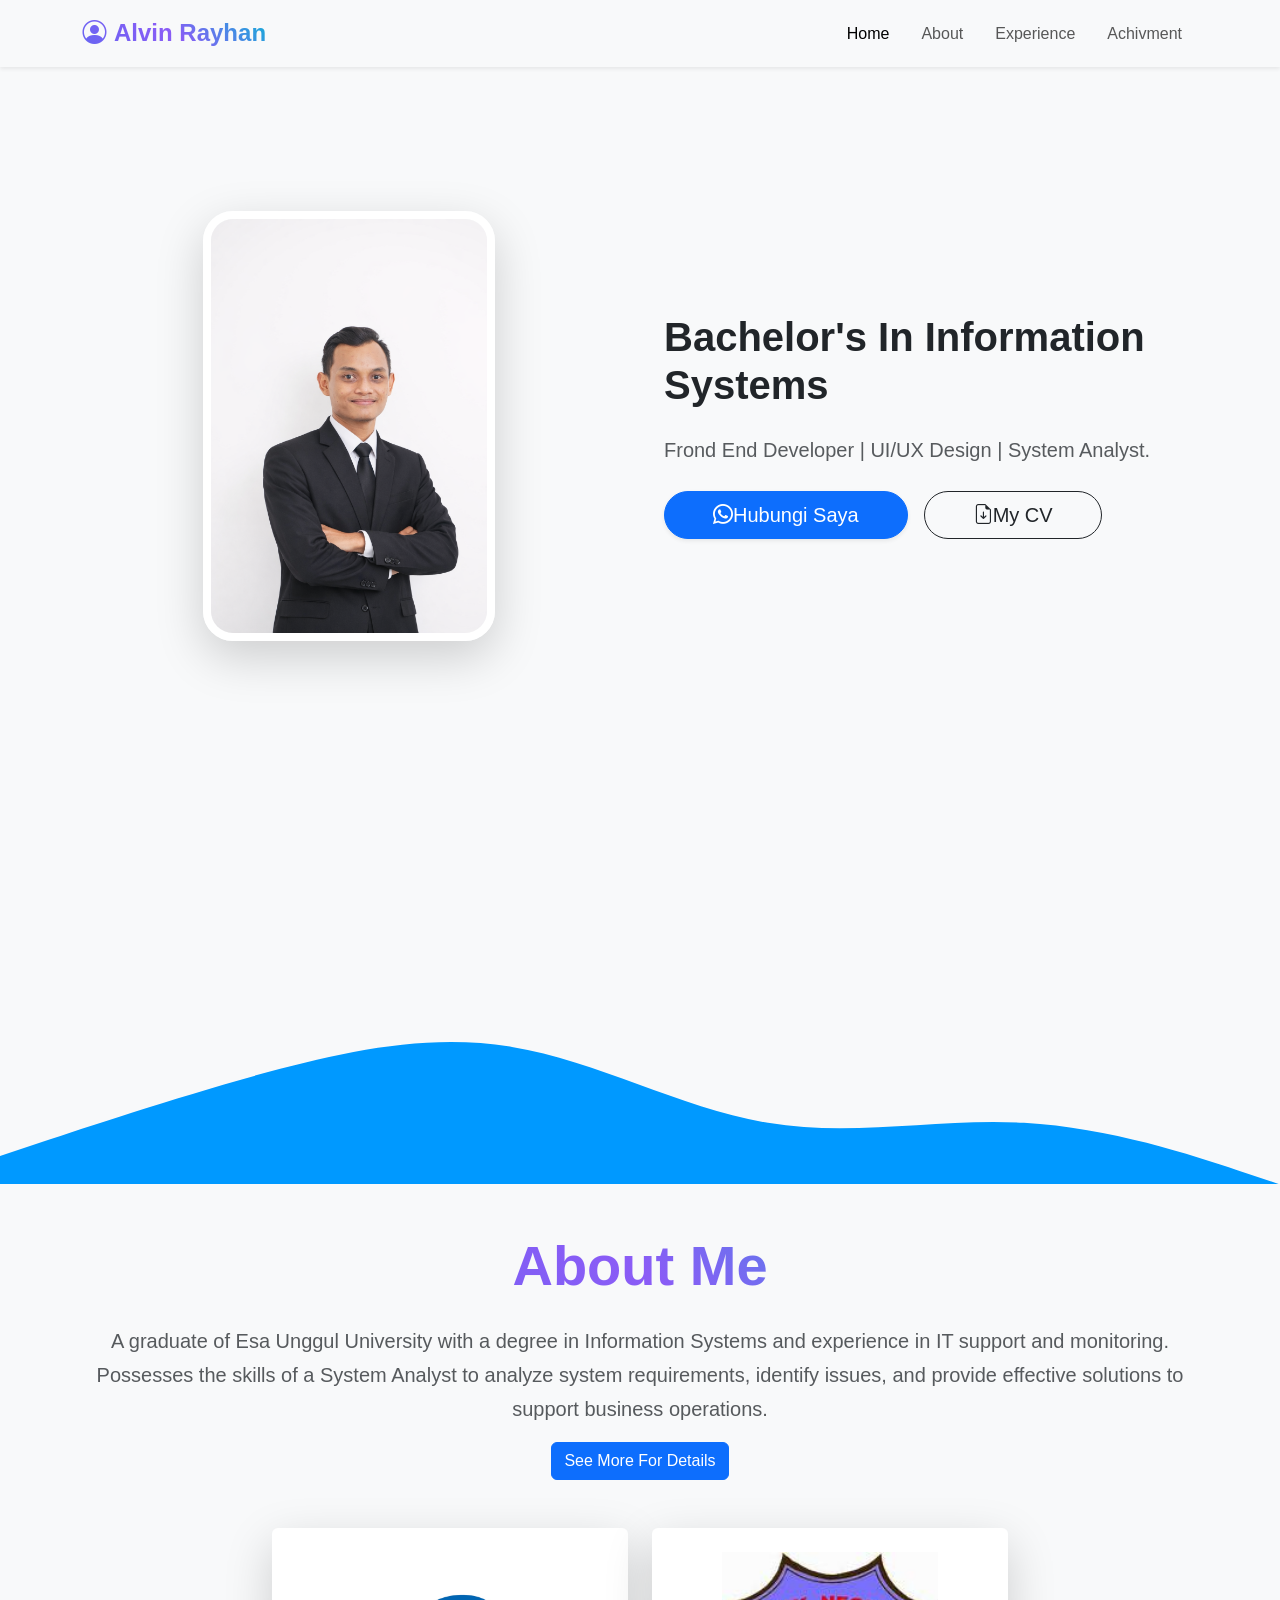
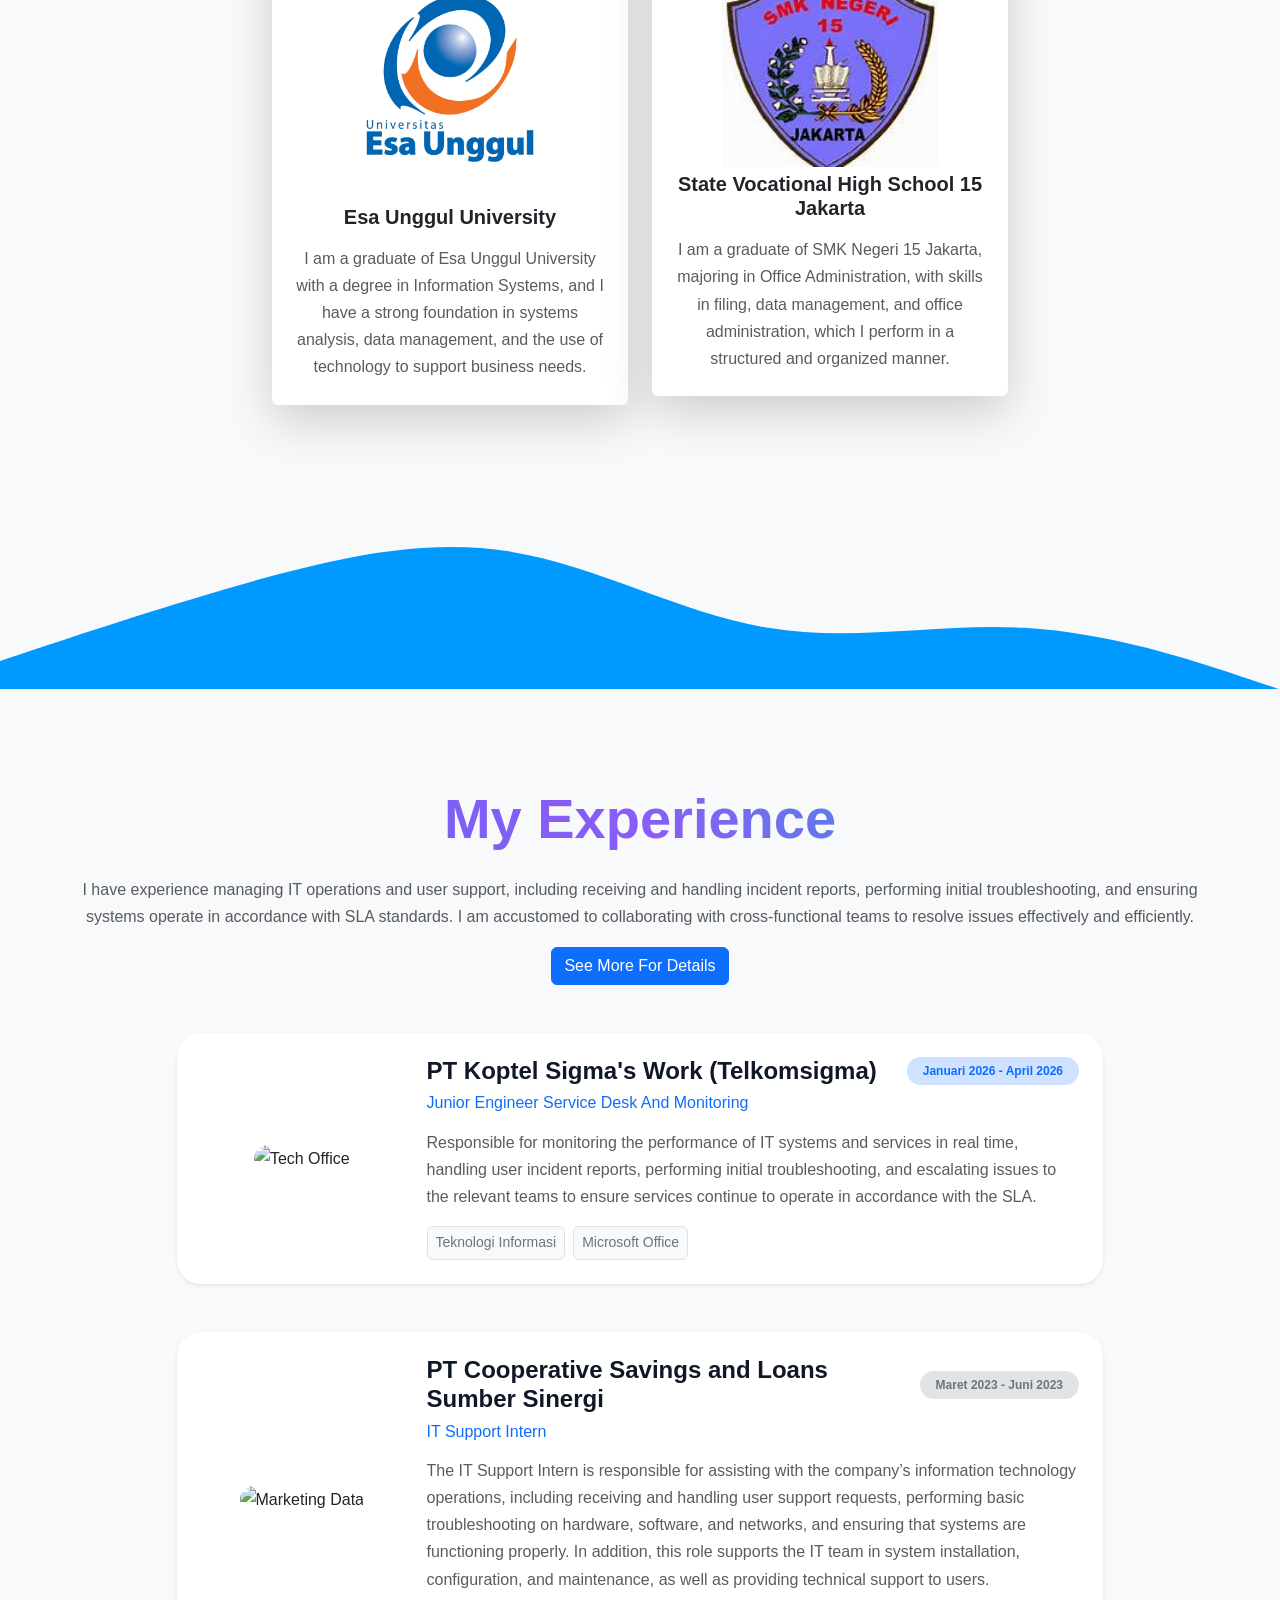
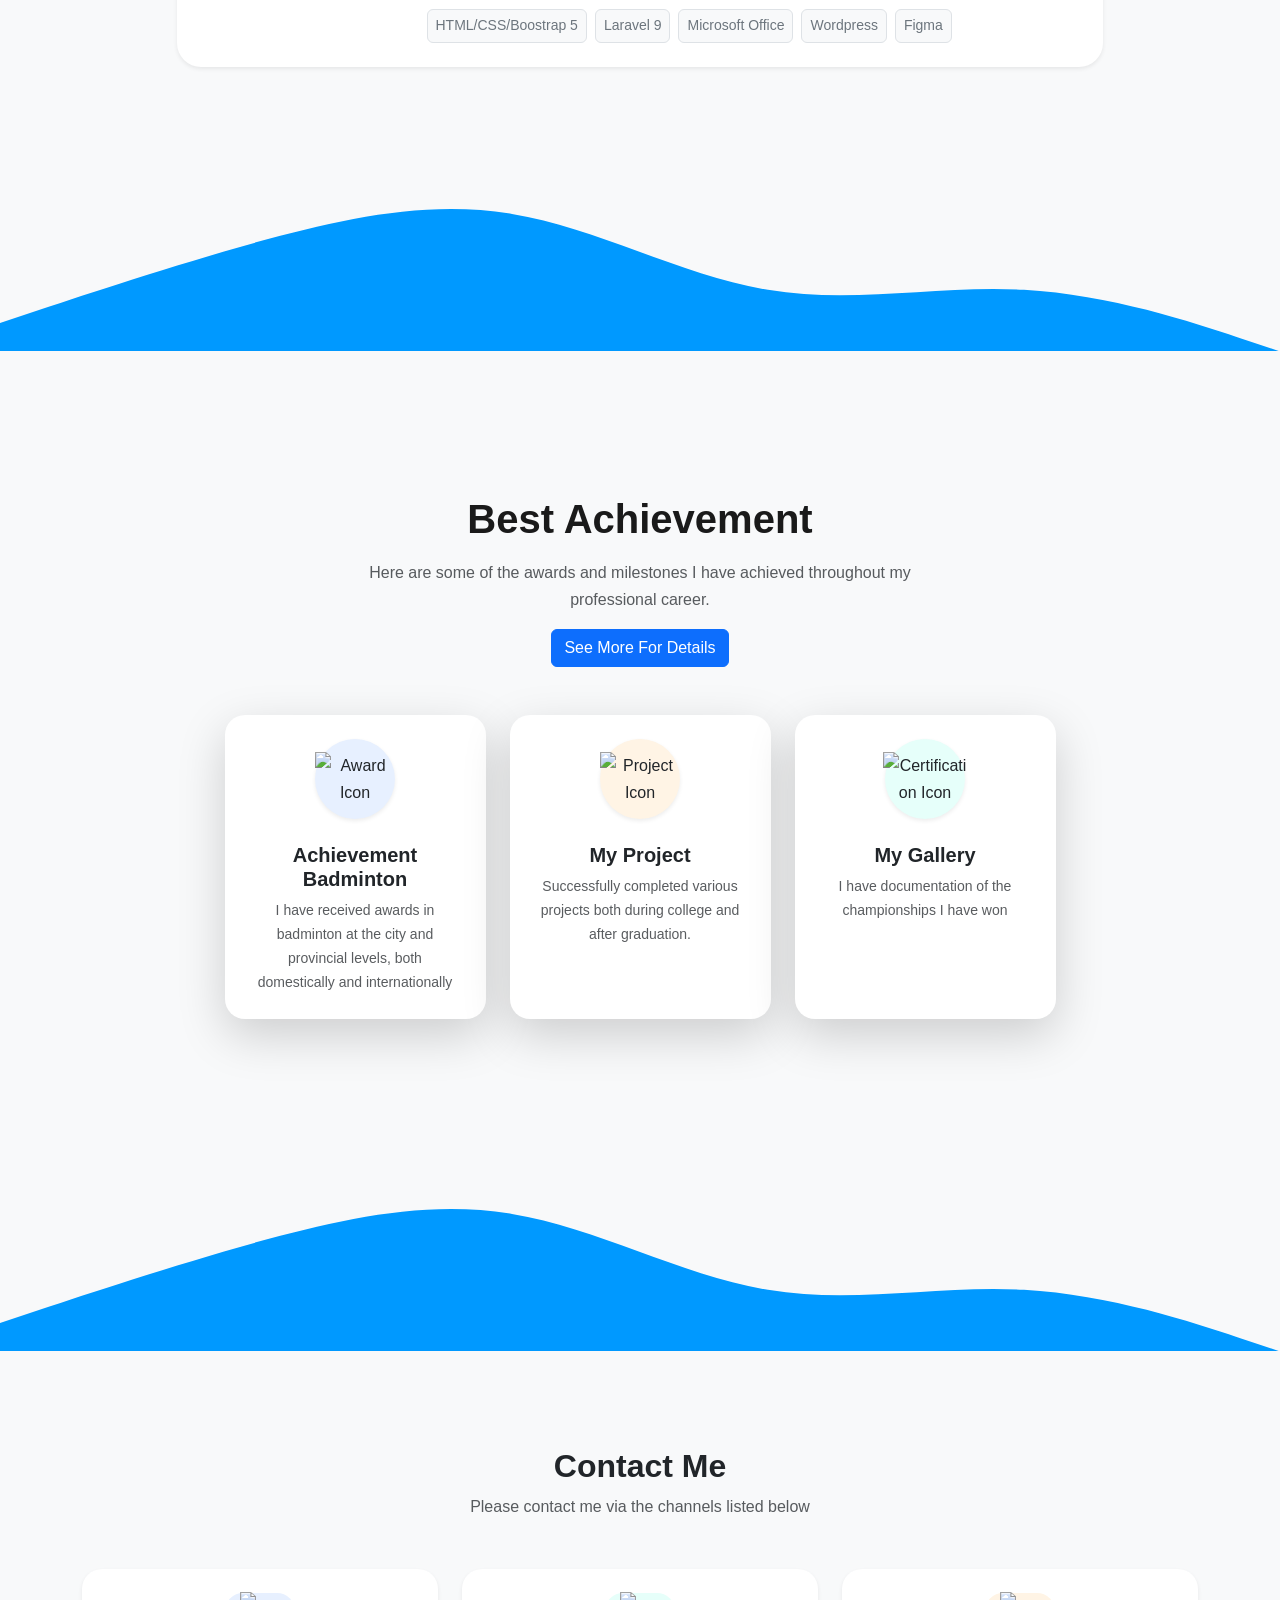
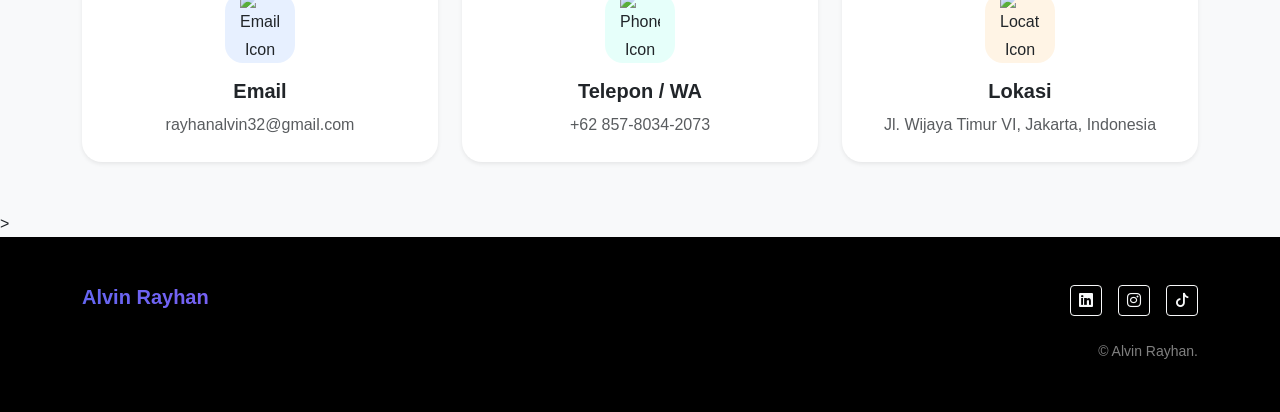
==== index.html @ 7f5422d6 "first commit" ====
<!doctype html>
<html lang="en">

<head>
    <!-- Required meta tags -->
    <meta charset="utf-8">
    <meta name="viewport" content="width=device-width, initial-scale=1">

    <!-- Bootstrap CSS -->
    <link href="https://cdn.jsdelivr.net/npm/bootstrap@5.0.2/dist/css/bootstrap.min.css" rel="stylesheet" integrity="sha384-EVSTQN3/azprG1Anm3QDgpJLIm9Nao0Yz1ztcQTwFspd3yD65VohhpuuCOmLASjC" crossorigin="anonymous">

     <link href="https://cdn.jsdelivr.net/npm/bootstrap@5.3.0/dist/css/bootstrap.min.css" rel="stylesheet" />
    <!-- Google Fonts -->
    <link href="https://fonts.googleapis.com/css2?family=Plus+Jakarta+Sans:wght@400;600;800&display=swap" rel="stylesheet" />

    <link rel="stylesheet" href="style.css">

    <link rel="icon" type="image/png" href="img/person.svg" />

    <!-- boostrap icons -->
    <link rel="stylesheet" href="https://cdn.jsdelivr.net/npm/bootstrap-icons@1.11.3/font/bootstrap-icons.min.css">

    <title>Home</title>
</head>

<body>
    <!-- Awal Navbar -->
  <nav id="navbar" class="navbar navbar-expand-lg navbar-light fixed-top bg-light bg-opacity-90 shadow-sm">
      <div class="container">
        <a class="navbar-brand fw-bold fs-4 gradient-text" href="#"> <i class="bi bi-person-circle me-2"></i>Alvin Rayhan </a>
        <button class="navbar-toggler" type="button" data-bs-toggle="collapse" data-bs-target="#navbarNav">
          <span class="navbar-toggler-icon"></span>
        </button>
        <div class="collapse navbar-collapse" id="navbarNav">
          <ul class="navbar-nav ms-auto">
            <li class="nav-item"><a class="nav-link px-3 active" href="index.html">Home</a></li>
            <li class="nav-item"><a class="nav-link px-3" href="about.html">About</a></li>
            <li class="nav-item"><a class="nav-link px-3" href="Experiance.html">Experience</a></li>
            <li class="nav-item"><a class="nav-link px-3" href="achivment.html">Achivment</a></li>
          </ul>
        </div>
      </div>
    </nav>
    <!-- Akhir Navbar -->

    <!-- Awal Jumbotron -->
<body style="font-family: 'Poppins', sans-serif; background-color: #f8f9fa;">
    <div class="py-5" style="min-height: 100vh; display: flex; align-items: center;">
        <div class="container">
            <div class="row align-items-center g-5 mb-5">
                <!-- Kolom Foto -->
                <div class="col-12 col-md-6 text-center p-5">
                    <div class="position-relative d-inline-block">
                        <!-- Gambar Responsif dengan Shadow dan Border Radius -->
                        <img src="img/Foto_Alvin.png" 
                             alt="Profile Image" 
                             class="img-fluid shadow-lg" 
                             style="border-radius: 30px; max-width: 60%; height: auto; border: 8px solid white;">        
                        <!-- Aksen Dekoratif (Hanya muncul di layar lebar) -->
                        <div class="d-none d-lg-block position-absolute shadow" 
                             style="bottom: -20px; right: -20px;">
                        </div>
                    </div>
                </div>

                <!-- Kolom Teks -->
                <div class="col-12 col-md-6 text-center text-md-start">
                    <h1 class=" fw-bold mb-4" style="color: #212529;">Bachelor's In Information Systems</h1>
                    <p class="lead text-muted mb-4">
                        Frond End Developer | UI/UX Design | System Analyst.
                    </p>
                    <!-- Tombol Aksi -->
                    <div class="d-grid d-sm-flex justify-content-sm-center justify-content-md-start gap-3">
                        <a href="https://wa.me/6285780342073/" class="btn btn-primary btn-lg px-5 shadow-sm" style="border-radius: 50px;"><i class="bi bi-whatsapp"></i>Hubungi Saya</a>
                        <a href="https://drive.google.com/file/d/1ceNBaFZXLnrvq-hzKHvFScd-qedGkUi-/view?usp=drivesdk" class="btn btn-outline-dark btn-lg px-5" style="border-radius: 50px;"><i class="bi bi-file-earmark-arrow-down"></i>My CV</a>
                    </div>
                </div>
            </div>
        </div>
    </div>
    <svg xmlns="http://www.w3.org/2000/svg" viewBox="0 0 1440 320"><path fill="#0099ff" fill-opacity="1" d="M0,288L48,272C96,256,192,224,288,197.3C384,171,480,149,576,165.3C672,181,768,235,864,250.7C960,267,1056,245,1152,250.7C1248,256,1344,288,1392,304L1440,320L1440,320L1392,320C1344,320,1248,320,1152,320C1056,320,960,320,864,320C768,320,672,320,576,320C480,320,384,320,288,320C192,320,96,320,48,320L0,320Z"></path></svg>
    </section>
    <!-- Akhir Jumbotron -->

    <!-- Tentang saya -->
   <section id="services" class="py-5">
      <div class="container">
        <div class="text-center mb-5 justify-content-center">
          <h2 class="display-4 fw-bold gradient-text mb-4">About Me</h2>
          <p class="lead opacity-75">A graduate of Esa Unggul University with a degree in Information Systems and experience in IT support and monitoring. Possesses the skills of a System Analyst to analyze system requirements, identify issues, and provide effective solutions to support business operations.</p>
          <a href="about.html"><button type="button" class="btn btn-primary">See More For Details</button></a>
        </div>
        <div class="row g-4 justify-content-center text-center">
          <div class="col-lg-4 col-md-6">
            <div class="card service-card shadow-lg border-0 h-200 text-center p-2">
              <div class="card-body">
                <img src="img/sekolah2.jpg" height="70%" width="80%" alt="">
                <div class="align-items-center justify-content-center" style="width: 30px; height: 5px">
                </div>
                <h5 class="card-title fw-bold mb-3">Esa Unggul University</h5>
                <p class="card-text opacity-75">I am a graduate of Esa Unggul University with a degree in Information Systems, and I have a strong foundation in systems analysis, data management, and the use of technology to support business needs.</p>
              </div>
            </div>
          </div>
          <div class="col-lg-4 col-md-6">
            <div class="card service-card shadow-lg border-0 h-200 text-center p-2">
              <div class="card-body">
                <img src="img/sekolah1.jpeg" height="70%" width="70%" alt="">
                <div class="align-items-center justify-content-center" style="width: 30px; height: 5px">
                </div>
               <h5 class="card-title fw-bold mb-3">State Vocational High School 15 Jakarta</h5>
                <p class="card-text opacity-75">I am a graduate of SMK Negeri 15 Jakarta, majoring in Office Administration, with skills in filing, data management, and office administration, which I perform in a structured and organized manner.</p>
              </div>
            </div>
            </div>
          </div>
        </div>
      </div>
      <svg xmlns="http://www.w3.org/2000/svg" viewBox="0 0 1440 320"><path fill="#0099ff" fill-opacity="1" d="M0,288L48,272C96,256,192,224,288,197.3C384,171,480,149,576,165.3C672,181,768,235,864,250.7C960,267,1056,245,1152,250.7C1248,256,1344,288,1392,304L1440,320L1440,320L1392,320C1344,320,1248,320,1152,320C1056,320,960,320,864,320C768,320,672,320,576,320C480,320,384,320,288,320C192,320,96,320,48,320L0,320Z"></path></svg>
    </section>
    <!-- Akhir Tentang Saya -->

    <!-- Awal project -->
    <section class="py-5">
        <div class="container">
            <!-- Header Section -->
            <div class="text-center mb-5">
                <h2 class="display-4 fw-bold gradient-text mb-4">My Experience</h2>
                <p class="text-muted mx-auto">I have experience managing IT operations and user support, including receiving and handling incident reports, performing initial troubleshooting, and ensuring systems operate in accordance with SLA standards. I am accustomed to collaborating with cross-functional teams to resolve issues effectively and efficiently.</p>
                <a href="Experiance.html"><button type="button" class="btn btn-primary">See More For Details</button></a>
            </div>
            <div class="row g-4">
                <!-- Experience Item 1 -->
                <div class="col-12 col-lg-10 mx-auto">
                    <div class="card border-0 shadow-sm p-4 mb-4" style="border-radius: 24px; transition: transform 0.3s ease;">
                        <div class="row align-items-center g-4">
                            <!-- Foto Perusahaan/Project (Responsive) -->
                            <div class="col-12 col-md-3 text-center">
                                <img src="https://encrypted-tbn0.gstatic.com/images?q=tbn:ANd9GcQ8IyGQgUkK_J640J2reZiZBvo8XWb_6tnN-Q&s" 
                                     alt="Tech Office" 
                                     class="img-fluid" 
                                     style="border-radius: 20px; object-fit: cover; height: 150px; width: 100%;">
                            </div>
                            
                            <!-- Detail Teks -->
                            <div class="col-12 col-md-9 text-center text-md-start">
                                <div class="d-flex flex-column flex-md-row justify-content-between align-items-center mb-2">
                                    <h4 class="fw-bold mb-0" style="color: #101828;">PT Koptel Sigma's Work (Telkomsigma)</h4>
                                    <span class="badge bg-primary-subtle text-primary px-3 py-2 rounded-pill mt-2 mt-md-0">Januari 2026 - April 2026</span>
                                </div>
                                <h6 class="text-primary mb-3">Junior Engineer Service Desk And Monitoring</h6>
                                <p class="text-muted mb-0">Responsible for monitoring the performance of IT systems and services in real time, handling user incident reports, performing initial troubleshooting, and escalating issues to the relevant teams to ensure services continue to operate in accordance with the SLA.</p>
                                
                                <!-- Tags Keahlian -->
                                <div class="mt-3 d-flex flex-wrap justify-content-center justify-content-md-start gap-2">
                                    <span class="small px-2 py-1 bg-light border rounded text-secondary">Teknologi Informasi</span>
                                    <span class="small px-2 py-1 bg-light border rounded text-secondary">Microsoft Office</span>
                                </div>
                            </div>
                        </div>
                    </div>
                </div>

                <!-- Experience Item 2 -->
                <div class="col-12 col-lg-10 mx-auto">
                    <div class="card border-0 shadow-sm p-4" style="border-radius: 24px;">
                        <div class="row align-items-center g-4">
                            <div class="col-12 col-md-3 text-center">
                                <img src="https://encrypted-tbn0.gstatic.com/images?q=tbn:ANd9GcRtpWvojah6W4lP8I0nQXXJ2crtrlTQQ3ZTkA&s" 
                                     alt="Marketing Data" 
                                     class="img-fluid" 
                                     style="border-radius: 20px; object-fit: cover; height: 150px; width: 100%;">
                            </div>
                            <div class="col-12 col-md-9 text-center text-md-start">
                                <div class="d-flex flex-column flex-md-row justify-content-between align-items-center mb-2">
                                    <h4 class="fw-bold mb-0" style="color: #101828;">PT Cooperative Savings and Loans Sumber Sinergi </h4>
                                    <span class="badge bg-secondary-subtle text-secondary px-3 py-2 rounded-pill mt-2 mt-md-0">Maret 2023 - Juni 2023</span>
                                </div>
                                <h6 class="text-primary mb-3">IT Support Intern</h6>
                                <p class="text-muted mb-0">The IT Support Intern is responsible for assisting with the company’s information technology operations, including receiving and handling user support requests, performing basic troubleshooting on hardware, software, and networks, and ensuring that systems are functioning properly. In addition, this role supports the IT team in system installation, configuration, and maintenance, as well as providing technical support to users.</p>
                                
                                <div class="mt-3 d-flex flex-wrap justify-content-center justify-content-md-start gap-2">
                                    <span class="small px-2 py-1 bg-light border rounded text-secondary">HTML/CSS/Boostrap 5</span>
                                    <span class="small px-2 py-1 bg-light border rounded text-secondary">Laravel 9</span>
                                    <span class="small px-2 py-1 bg-light border rounded text-secondary">Microsoft Office</span>
                                    <span class="small px-2 py-1 bg-light border rounded text-secondary">Wordpress</span>
                                    <span class="small px-2 py-1 bg-light border rounded text-secondary">Figma</span>
                                </div>
                            </div>
                        </div>
                    </div>
                </div>
            </div>
        </div>
        <svg xmlns="http://www.w3.org/2000/svg" viewBox="0 0 1440 320"><path fill="#0099ff" fill-opacity="1" d="M0,288L48,272C96,256,192,224,288,197.3C384,171,480,149,576,165.3C672,181,768,235,864,250.7C960,267,1056,245,1152,250.7C1248,256,1344,288,1392,304L1440,320L1440,320L1392,320C1344,320,1248,320,1152,320C1056,320,960,320,864,320C768,320,672,320,576,320C480,320,384,320,288,320C192,320,96,320,48,320L0,320Z"></path></svg>
    </section>
    <!-- Akhir project -->

    <!-- Awal Pengalaman kerja -->
    <section class="py-5">
      <div class="container py-lg-5">
        <!-- Judul Section -->
        <div class="text-center mb-5">
          <h2 class="fw-bold mb-3" style="font-size: 2.5rem; color: #1a1a1a">Best Achievement</h2>
          <p class="text-muted mx-auto" style="max-width: 600px">Here are some of the awards and milestones I have achieved throughout my professional career.</p>
          <a href="Archivment.html"><button type="button" class="btn btn-primary">See More For Details</button></a>
        </div>

        <!-- Grid Achievement -->
        <div class="row g-4 justify-content-center">
          <!-- Card 1 -->
          <div class="col-12 col-sm-6 col-lg-3">
            <div class="card h-100 border-0 shadow-lg text-center p-4" style="border-radius: 20px; transition: 0.3s">
              <div class="mb-4 mx-auto d-flex align-items-center justify-content-center shadow-sm" style="width: 80px; height: 80px; background-color: #e7f0ff; border-radius: 50%">
                <img src="https://img.icons8.com/fluency/48/trophy.png" alt="Award Icon" />
              </div>
              <h3 class="fw-bold mb-2" style="font-size: 1.25rem">Achievement Badminton</h3>
              <p class="text-muted small mb-0">I have received awards in badminton at the city and provincial levels, both domestically and internationally</p>
            </div>
          </div>

          <!-- Card 2 -->
          <div class="col-12 col-sm-6 col-lg-3">
            <div class="card h-100 border-0 shadow-lg text-center p-4" style="border-radius: 20px; transition: 0.3s">
              <div class="mb-4 mx-auto d-flex align-items-center justify-content-center shadow-sm" style="width: 80px; height: 80px; background-color: #fff4e5; border-radius: 50%">
                <img src="https://img.icons8.com/fluency/48/star.png" alt="Project Icon" />
              </div>
              <h3 class="fw-bold mb-2" style="font-size: 1.25rem">My Project</h3>
              <p class="text-muted small mb-0">Successfully completed various projects both during college and after graduation.</p>
            </div>
          </div>

          <!-- Card 3 -->
          <div class="col-12 col-sm-6 col-lg-3">
            <div class="card h-100 border-0 shadow-lg text-center p-4" style="border-radius: 20px; transition: 0.3s">
              <div class="mb-4 mx-auto d-flex align-items-center justify-content-center shadow-sm" style="width: 80px; height: 80px; background-color: #e6fffa; border-radius: 50%">
                <img src="https://img.icons8.com/fluency/48/guarantee.png" alt="Certification Icon" />
              </div>
              <h3 class="fw-bold mb-2" style="font-size: 1.25rem">My Gallery</h3>
              <p class="text-muted small mb-0">I have documentation of the championships I have won</p>
            </div>
          </div>
        </div>
        <!-- Bagian Foto Showcase (Responsive) -->
      </div>
      <svg xmlns="http://www.w3.org/2000/svg" viewBox="0 0 1440 320"><path fill="#0099ff" fill-opacity="1" d="M0,288L48,272C96,256,192,224,288,197.3C384,171,480,149,576,165.3C672,181,768,235,864,250.7C960,267,1056,245,1152,250.7C1248,256,1344,288,1392,304L1440,320L1440,320L1392,320C1344,320,1248,320,1152,320C1056,320,960,320,864,320C768,320,672,320,576,320C480,320,384,320,288,320C192,320,96,320,48,320L0,320Z"></path></svg>
    </section>
    <!-- akhir pengalaman kerja -->

    <!-- Awal Contact -->
   <section class="py-5">
        <div class="container">
            <div class="text-center mb-5">
                <h2 class="fw-bold mb-2">Contact Me</h2>
                <p class="text-muted">Please contact me via the channels listed below</p>
            </div>

            <div class="row g-4">
                
                <div class="col-12 col-md-4">
                    <div class="text-center p-4 h-100 bg-white shadow-sm border-0" 
                         style="border-radius: 20px; transition: transform 0.3s ease-in-out;">
                        <div class="mb-3 mx-auto d-flex align-items-center justify-content-center" 
                             style="width: 70px; height: 70px; background-color: #e7f0ff; border-radius: 18px;">
                             <img src="https://img.icons8.com/fluency/48/mail.png" alt="Email Icon" style="width: 40px;">
                        </div>
                        <h5 class="fw-bold mb-2">Email</h5>
                        <p class="text-muted mb-0" style="word-break: break-all;">rayhanalvin32@gmail.com</p>
                    </div>
                </div>

                <div class="col-12 col-md-4">
                    <div class="text-center p-4 h-100 bg-white shadow-sm border-0" 
                         style="border-radius: 20px; transition: transform 0.3s ease-in-out;">
                        <div class="mb-3 mx-auto d-flex align-items-center justify-content-center" 
                             style="width: 70px; height: 70px; background-color: #e6fffa; border-radius: 18px;">
                             <img src="https://img.icons8.com/fluency/48/phone.png" alt="Phone Icon" style="width: 40px;">
                        </div>
                        <h5 class="fw-bold mb-2">Telepon / WA</h5>
                        <p class="text-muted mb-0">+62 857-8034-2073</p>
                    </div>
                </div>

                <div class="col-12 col-md-4">
                    <div class="text-center p-4 h-100 bg-white shadow-sm border-0" 
                         style="border-radius: 20px; transition: transform 0.3s ease-in-out;">
                        <div class="mb-3 mx-auto d-flex align-items-center justify-content-center" 
                             style="width: 70px; height: 70px; background-color: #fff4e5; border-radius: 18px;">
                             <img src="https://img.icons8.com/fluency/48/marker.png" alt="Location Icon" style="width: 40px;">
                        </div>
                        <h5 class="fw-bold mb-2">Lokasi</h5>
                        <p class="text-muted mb-0">Jl. Wijaya Timur VI, Jakarta, Indonesia</p>
                    </div>
                </div>

            </div>
        </div>
    </section>>
    <!-- Akhir Contact -->

    

    <!-- Awal Footer -->
    <footer class="bg-black text-white py-5">
      <div class="container">
        <div class="row">
          <div class="col-lg-6">
            <h5 class="fw-bold gradient-text mb-3"></i>Alvin Rayhan</h5>
          </div>
          <div class="col-lg-6 text-lg-end">
            <div class="d-flex justify-content-lg-end gap-3">
              <a href="https://www.linkedin.com/in/alvin-rayhan-6769082a9/" class="btn btn-outline-light btn-sm">
                <i class="bi bi-linkedin"></i>
              </a>
              <a href="https://www.instagram.com/alvin.rayhan_?igsh=dmF4bDZwYXRlM25w&utm_source=qr" class="btn btn-outline-light btn-sm">
                <i class="bi bi-instagram"></i>
              </a>
              <a href="https://www.tiktok.com/@pingopin__?_r=1&_t=ZS-966ISskwQtB" class="btn btn-outline-light btn-sm">
                <i class="bi bi-tiktok"></i>
              </a>
            </div>
            <p class="mt-4 mb-0 opacity-50 small">&copy; Alvin Rayhan.</p>
          </div>
        </div>
      </div>
    </footer>

    <!-- Akhir Footer -->
    <script src="https://cdn.jsdelivr.net/npm/bootstrap@5.0.2/dist/js/bootstrap.bundle.min.js" integrity="sha384-MrcW6ZMFYlzcLA8Nl+NtUVF0sA7MsXsP1UyJoMp4YLEuNSfAP+JcXn/tWtIaxVXM" crossorigin="anonymous"></script>


    <!-- awal spreedsheet -->
    <script>
        const scriptURL = 'https://script.google.com/macros/s/AKfycbyjvMKBy-xc28RWrAWHl3hrwVbhtUARBubk_qClMAxLXw5b0ud91vEBTkjknt0GlSAOWw/exec'
        const form = document.forms['submit-to-google-sheet']

        const btnKirim = document.querySelector('.btn-kirim');
        const btnLoading = document.querySelector('.btn-loading');
        const myAlert = document.querySelector('.my-alert');

        form.addEventListener('submit', e => {
            e.preventDefault()
                // ketika tombol submit diklik//
                //tampilkan tombol loading,hilangkan tombol kirim
            btnLoading.classList.toggle('d-none');
            btnKirim.classList.toggle('d-none');

            fetch(scriptURL, {
                    method: 'POST',
                    body: new FormData(form)
                })
                .then(response => {
                    //tampilkan tombol kirim,hilangkan tombol loading
                    btnLoading.classList.toggle('d-none');
                    btnKirim.classList.toggle('d-none');
                    //tampilkan alert
                    myAlert.classList.toggle('d-none');
                    //reset formnya
                    form.reset();
                    console.log('Success!', response)
                })
                .catch(error => console.error('Error!', error.message))
        })
    </script>
     <script src="https://cdn.jsdelivr.net/npm/bootstrap@5.3.0/dist/js/bootstrap.bundle.min.js"></script>
</body>

</html>
---- style.css ----
.jumbotron {
  padding-top: 6rem;
  background-color: #e2edff;
}

#projects {
  background-color: #e2edff;
}

section {
  padding-top: 5rem;
}

/* MINIMAL CSS SAJA - FONT & ANIMASI */
* {
  font-family: "Poppins", sans-serif;
}
body {
  line-height: 1.7;
}
.gradient-text {
  background: linear-gradient(45deg, #6366f1, #8b5cf6, #06b6d4);
  -webkit-background-clip: text;
  -webkit-text-fill-color: transparent;
  background-clip: text;
}
.typing-text {
  font-size: 3.5rem;
  font-weight: 700;
}
@media (max-width: 768px) {
  .typing-text {
    font-size: 2.5rem;
  }
}
.skill-progress {
  transition: width 2s ease-in-out !important;
  background: linear-gradient(45deg, #6366f1, #8b5cf6) !important;
}
.portfolio-overlay {
  transition: all 0.3s ease;
  opacity: 0;
}
.portfolio-item:hover .portfolio-overlay {
  opacity: 1;
}
.service-card {
  transition: transform 0.3s ease;
}
.service-card:hover {
  transform: translateY(-10px);
}

/* MINIMAL CSS SAJA */
* {
  font-family: "Poppins", sans-serif;
}
.gradient-text {
  background: linear-gradient(45deg, #6366f1, #8b5cf6, #06b6d4);
  -webkit-background-clip: text;
  -webkit-text-fill-color: transparent;
  background-clip: text;
}
.typing-text {
  font-size: 3.5rem;
  font-weight: 700;
}
@media (max-width: 768px) {
  .typing-text {
    font-size: 2.5rem;
  }
}
.skill-progress {
  transition: width 2s ease-in-out !important;
  background: linear-gradient(45deg, #6366f1, #8b5cf6) !important;
}
.counter {
  font-size: 3rem;
  font-weight: 700;
}
.card-hover {
  transition: all 0.3s ease;
}
.card-hover:hover {
  transform: translateY(-10px);
  box-shadow: 0 20px 40px rgba(0, 0, 0, 0.15) !important;
}
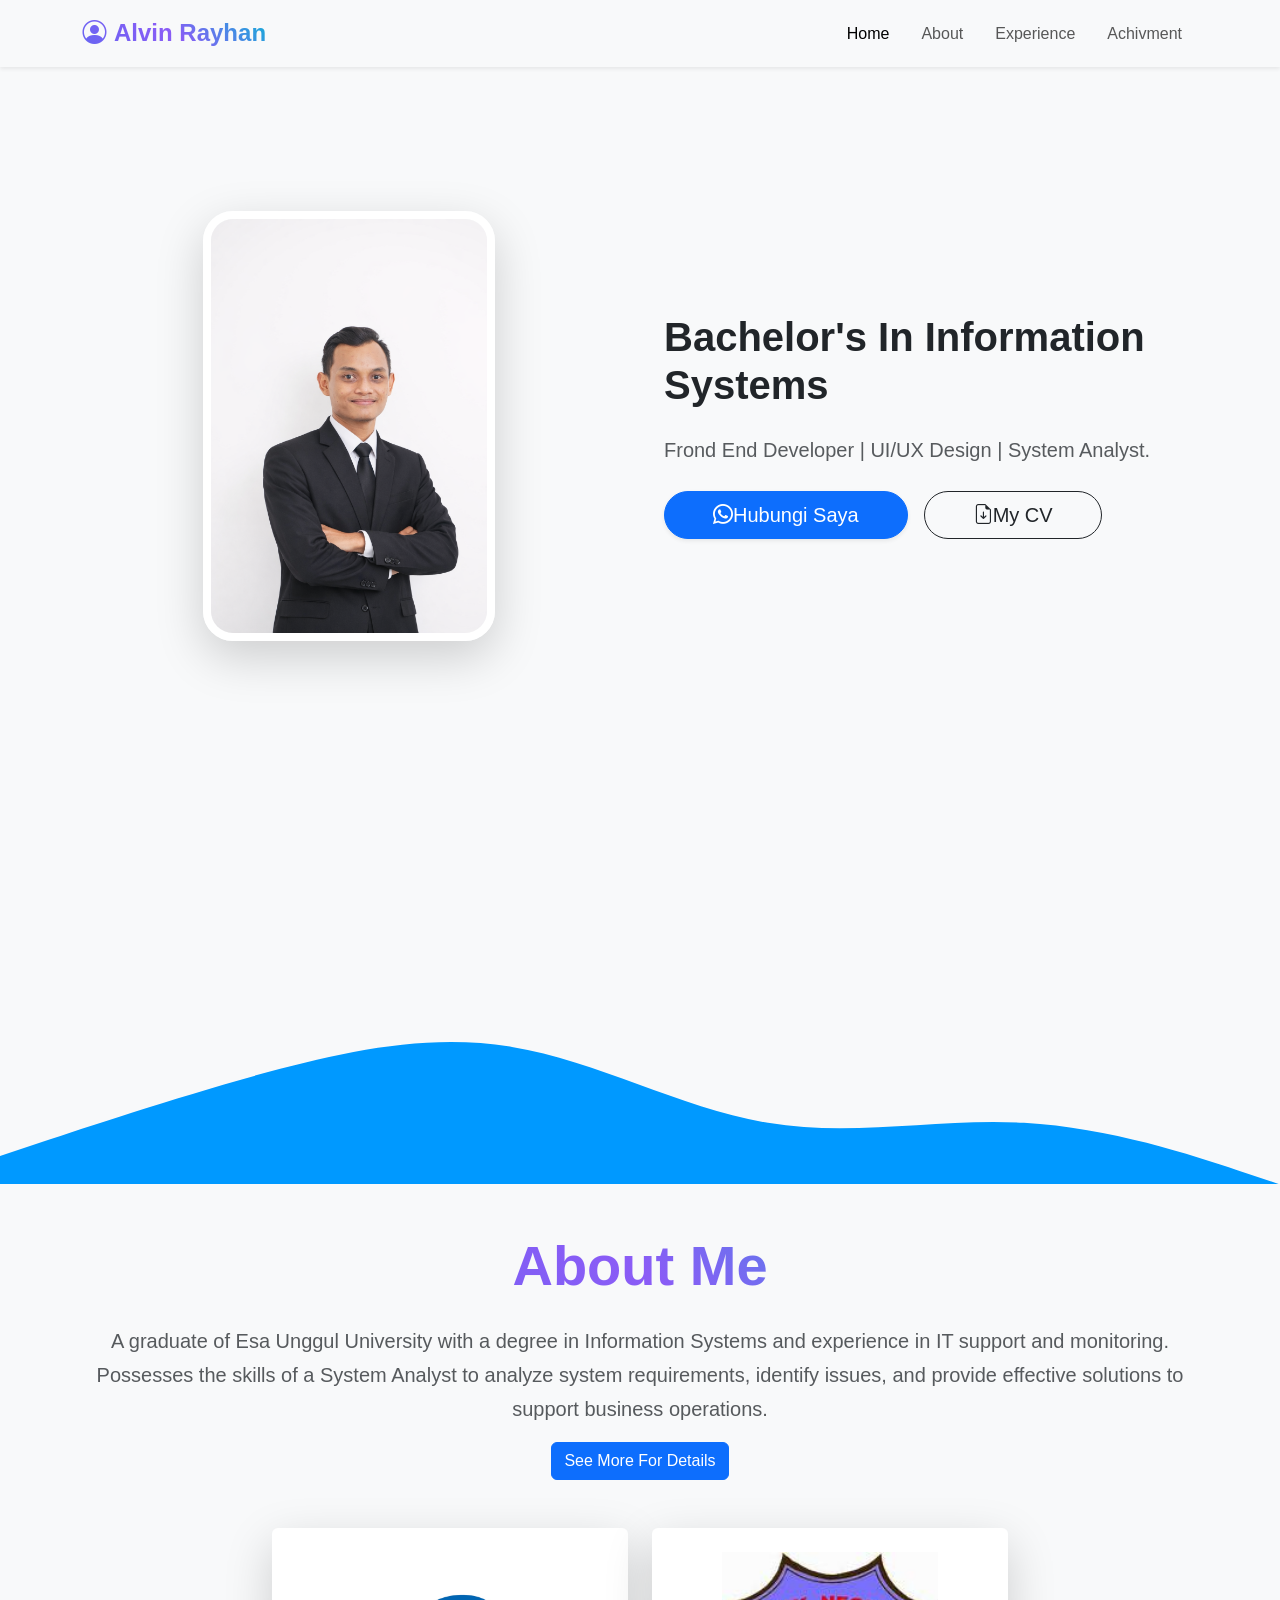
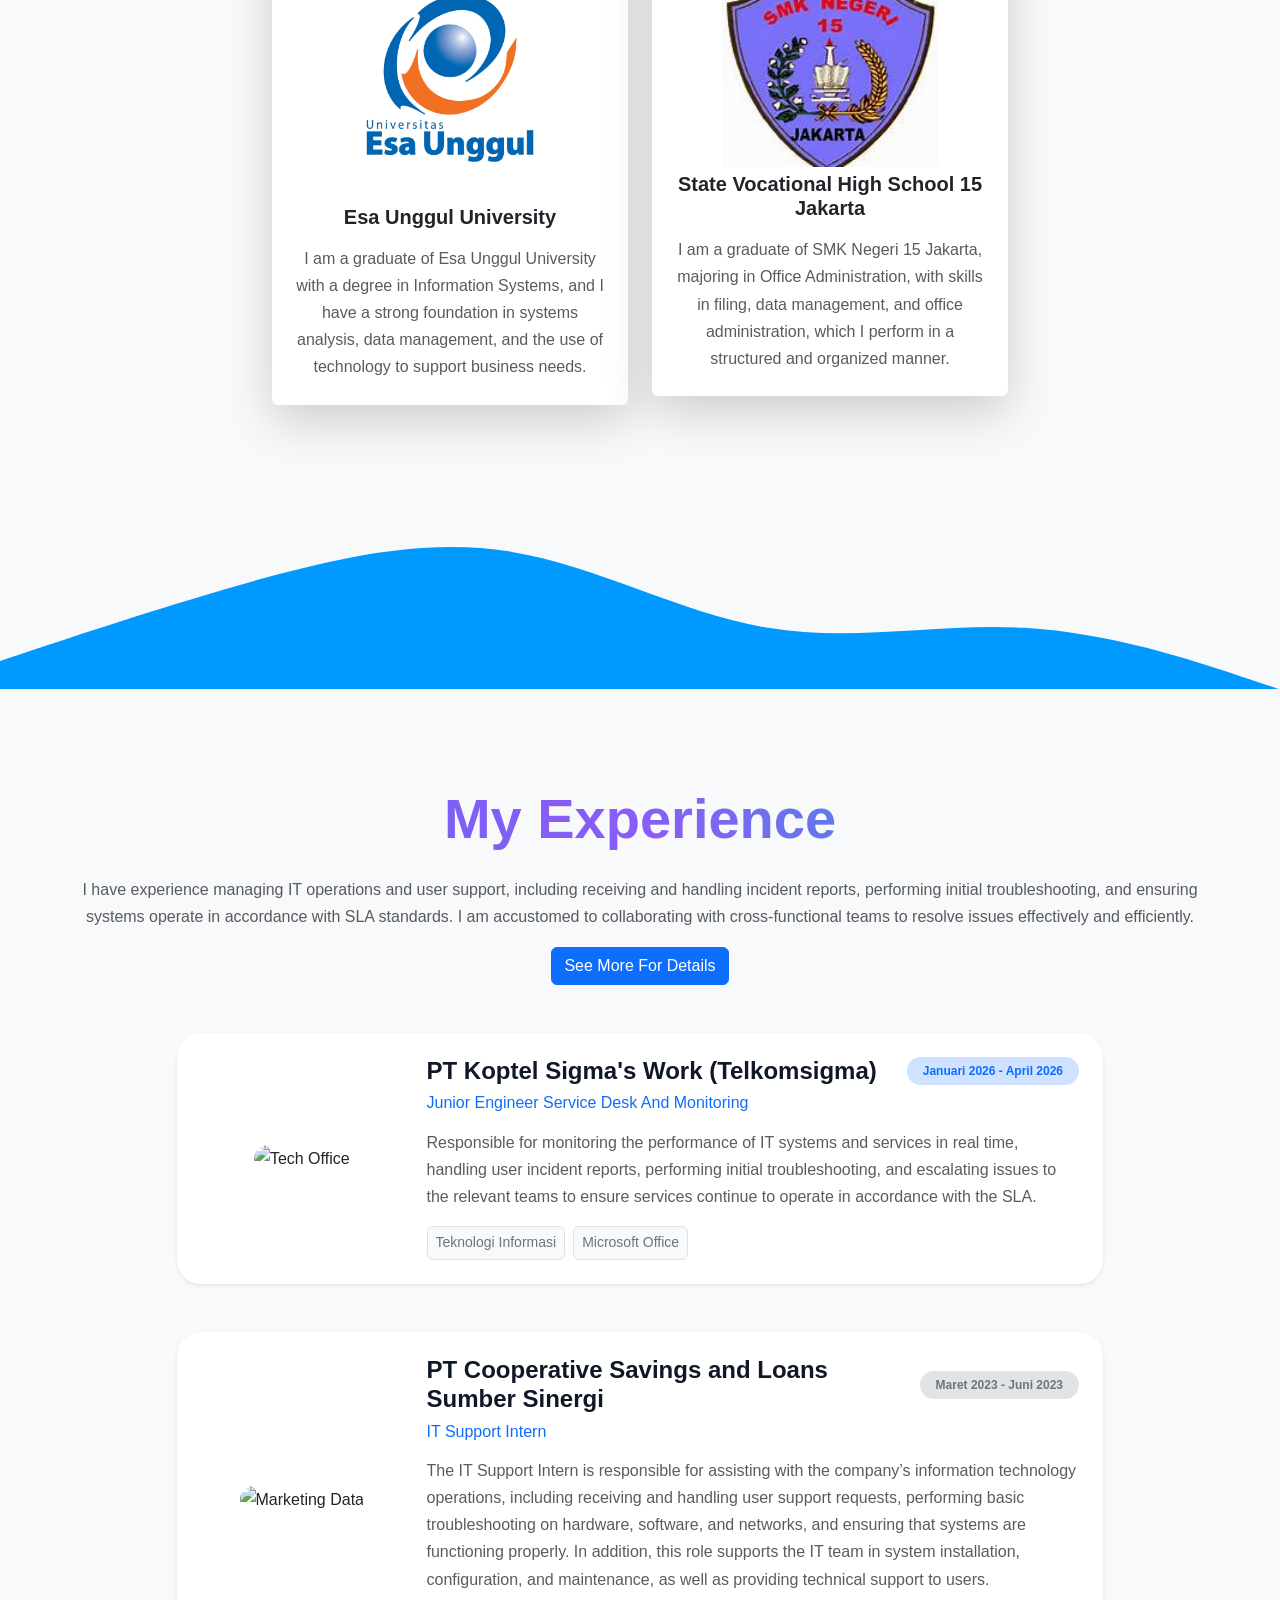
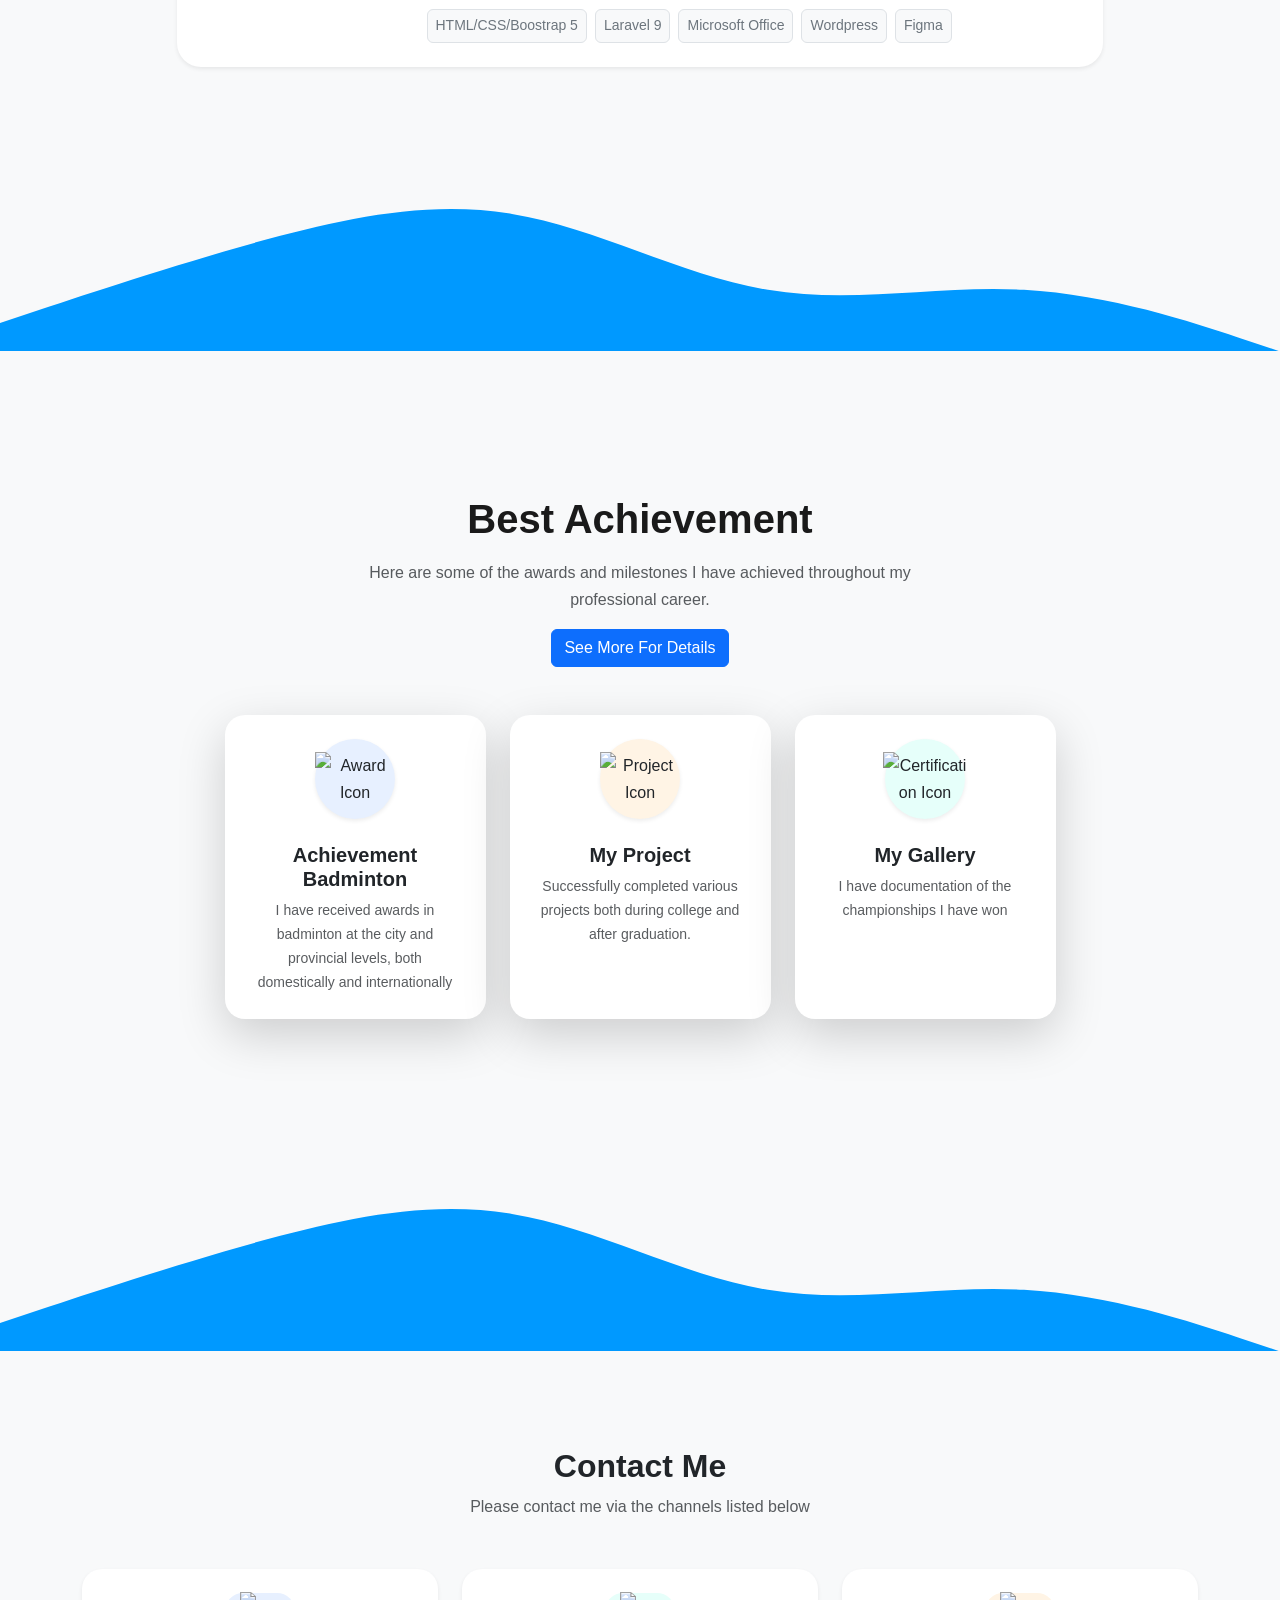
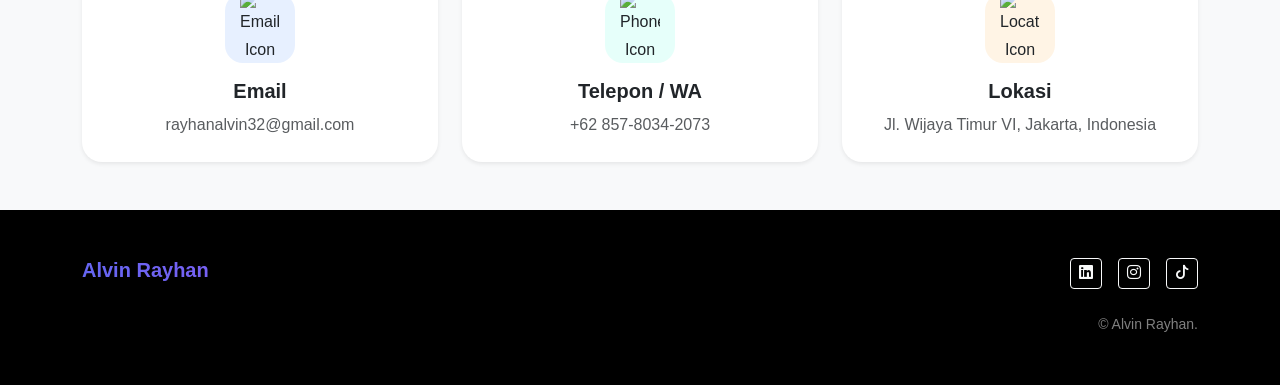
==== commit 20cb9de8: "first commit" ====
--- a/index.html
+++ b/index.html
@@ -292,10 +292,9 @@
                         <p class="text-muted mb-0">Jl. Wijaya Timur VI, Jakarta, Indonesia</p>
                     </div>
                 </div>
-
-            </div>
-        </div>
-    </section>>
+            </div>
+        </div>
+    </section>
     <!-- Akhir Contact -->
 
     
